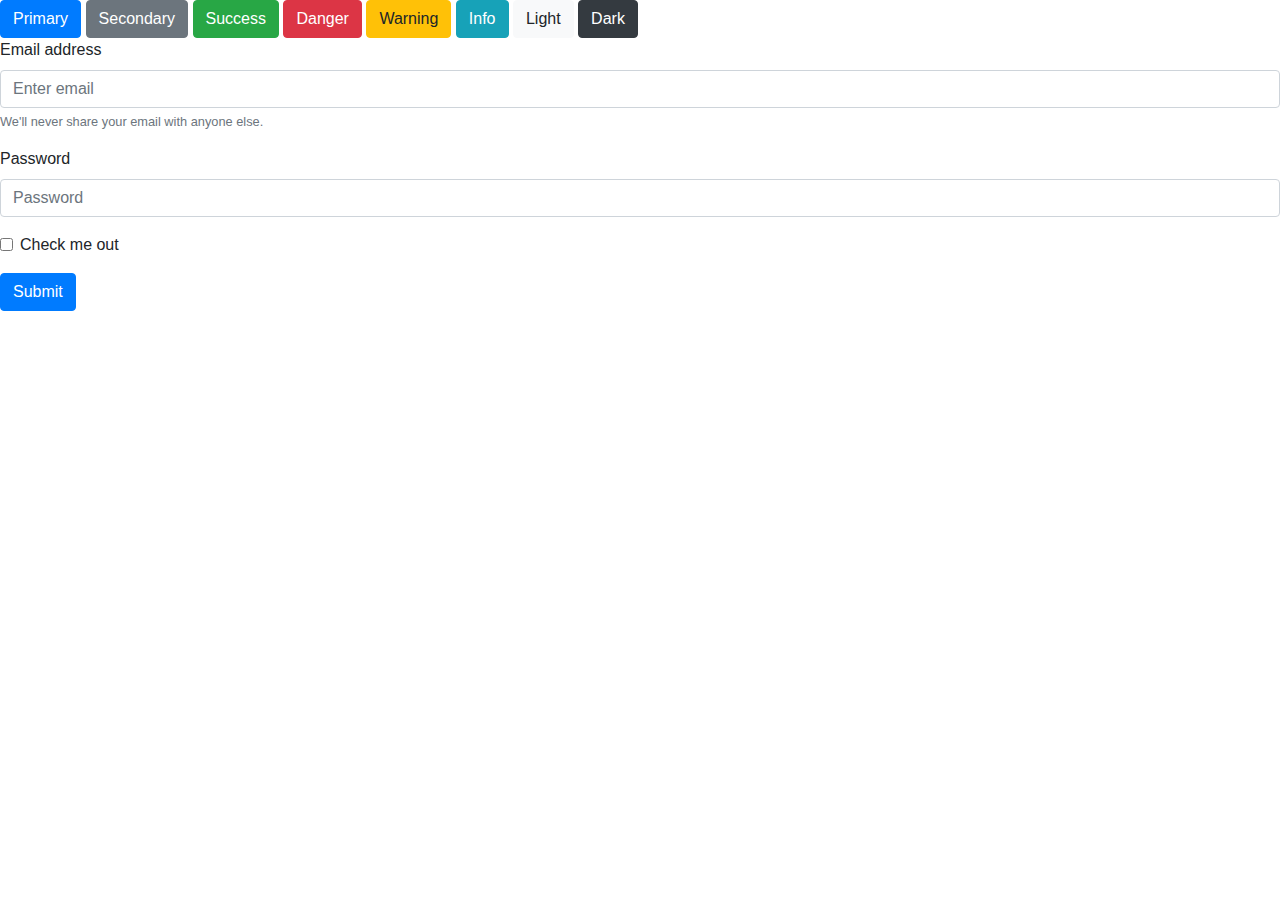
==== bootstrap/index.html @ 4b37127e "Tong ket" ====
<!DOCTYPE html>
<html lang="en">
<head>
    <meta charset="UTF-8">
    <title>Title</title>
    <link rel="stylesheet" href="https://stackpath.bootstrapcdn.com/bootstrap/4.3.1/css/bootstrap.min.css" integrity="sha384-ggOyR0iXCbMQv3Xipma34MD+dH/1fQ784/j6cY/iJTQUOhcWr7x9JvoRxT2MZw1T" crossorigin="anonymous">

    <script src="https://code.jquery.com/jquery-3.3.1.slim.min.js" integrity="sha384-q8i/X+965DzO0rT7abK41JStQIAqVgRVzpbzo5smXKp4YfRvH+8abtTE1Pi6jizo" crossorigin="anonymous"></script>
    <script src="https://cdnjs.cloudflare.com/ajax/libs/popper.js/1.14.7/umd/popper.min.js" integrity="sha384-UO2eT0CpHqdSJQ6hJty5KVphtPhzWj9WO1clHTMGa3JDZwrnQq4sF86dIHNDz0W1" crossorigin="anonymous"></script>
    <script src="https://stackpath.bootstrapcdn.com/bootstrap/4.3.1/js/bootstrap.min.js" integrity="sha384-JjSmVgyd0p3pXB1rRibZUAYoIIy6OrQ6VrjIEaFf/nJGzIxFDsf4x0xIM+B07jRM" crossorigin="anonymous"></script
</head>
<body>

<button type="button" class="btn btn-primary">Primary</button>
<button type="button" class="btn btn-secondary">Secondary</button>
<button type="button" class="btn btn-success">Success</button>
<button type="button" class="btn btn-danger">Danger</button>
<button type="button" class="btn btn-warning">Warning</button>
<button type="button" class="btn btn-info">Info</button>
<button type="button" class="btn btn-light">Light</button>
<button type="button" class="btn btn-dark">Dark</button>
<form>
    <div class="form-group">
        <label for="exampleInputEmail1">Email address</label>
        <input type="email" class="form-control" id="exampleInputEmail1" aria-describedby="emailHelp" placeholder="Enter email">
        <small id="emailHelp" class="form-text text-muted">We'll never share your email with anyone else.</small>
    </div>
    <div class="form-group">
        <label for="exampleInputPassword1">Password</label>
        <input type="password" class="form-control" id="exampleInputPassword1" placeholder="Password">
    </div>
    <div class="form-group form-check">
        <input type="checkbox" class="form-check-input" id="exampleCheck1">
        <label class="form-check-label" for="exampleCheck1">Check me out</label>
    </div>
    <button type="submit" class="btn btn-primary">Submit</button>
</form>
<div class="modal" tabindex="-1" role="dialog">
    <div class="modal-dialog" role="document">
        <div class="modal-content">
            <div class="modal-header">
                <h5 class="modal-title">Modal title</h5>
                <button type="button" class="close" data-dismiss="modal" aria-label="Close">
                    <span aria-hidden="true">&times;</span>
                </button>
            </div>
            <div class="modal-body">
                <p>Modal body text goes here.</p>
            </div>
            <div class="modal-footer">
                <button type="button" class="btn btn-secondary" data-dismiss="modal">Close</button>
                <button type="button" class="btn btn-primary">Save changes</button>
            </div>
        </div>
    </div>
</div>
</body>
</html>
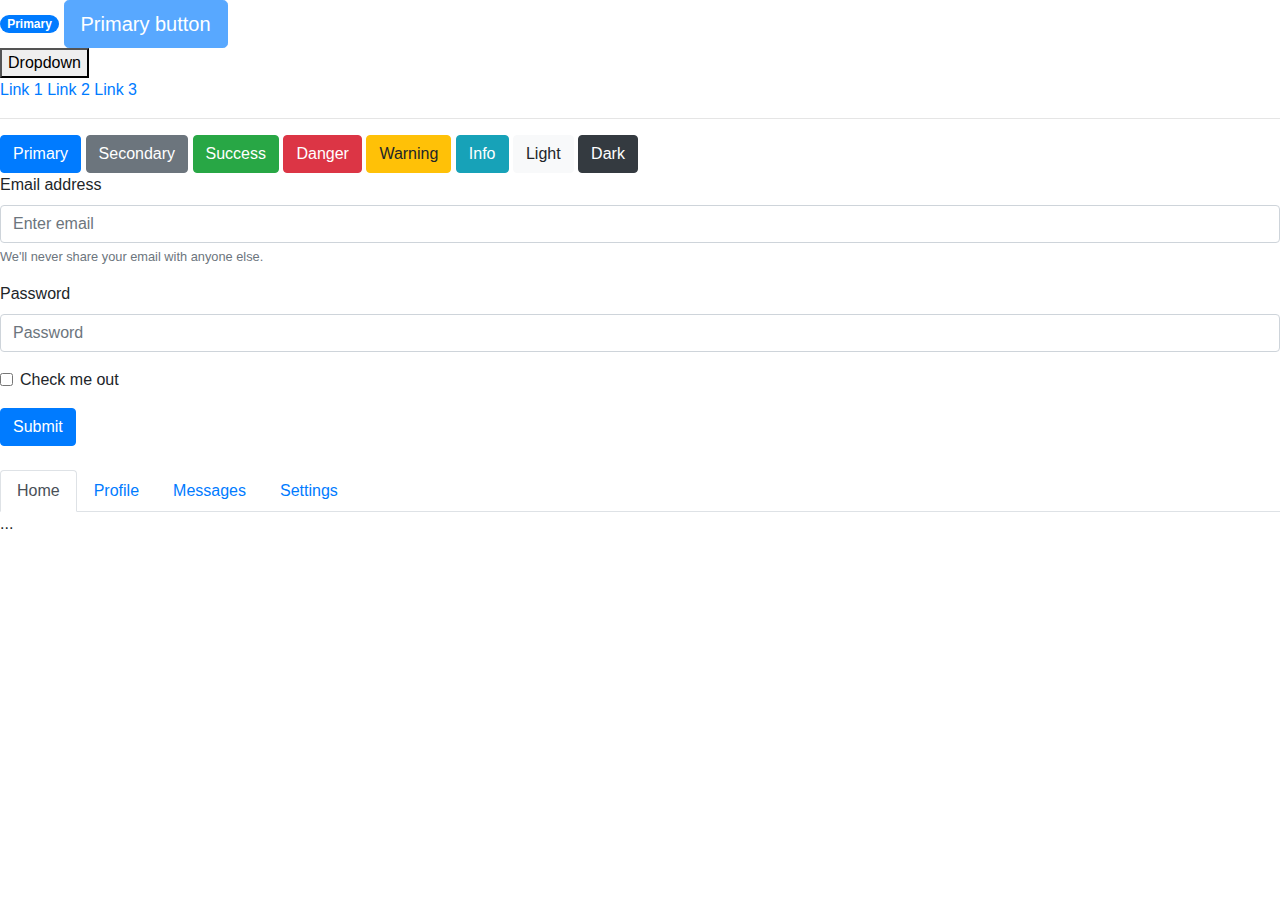
==== commit d1015bbd: "vd bootstrap1" ====
--- a/bootstrap/index.html
+++ b/bootstrap/index.html
@@ -11,6 +11,18 @@
 </head>
 <body>
 
+<span class="badge badge-pill badge-primary">Primary</span>
+<button type="button" class="btn btn-lg btn-primary" disabled>Primary button</button>
+<div class="dropdown">
+    <button class="dropbtn">Dropdown</button>
+    <div class="dropdown-content">
+        <a href="#">Link 1</a>
+        <a href="#">Link 2</a>
+        <a href="#">Link 3</a>
+    </div>
+</div>
+
+<hr>
 <button type="button" class="btn btn-primary">Primary</button>
 <button type="button" class="btn btn-secondary">Secondary</button>
 <button type="button" class="btn btn-success">Success</button>
@@ -54,5 +66,28 @@
         </div>
     </div>
 </div>
+<br>
+<ul class="nav nav-tabs" id="myTab" role="tablist">
+    <li class="nav-item">
+        <a class="nav-link active" id="home-tab" data-toggle="tab" href="#home" role="tab" aria-controls="home" aria-selected="true">Home</a>
+    </li>
+    <li class="nav-item">
+        <a class="nav-link" id="profile-tab" data-toggle="tab" href="#profile" role="tab" aria-controls="profile" aria-selected="false">Profile</a>
+    </li>
+    <li class="nav-item">
+        <a class="nav-link" id="messages-tab" data-toggle="tab" href="#messages" role="tab" aria-controls="messages" aria-selected="false">Messages</a>
+    </li>
+    <li class="nav-item">
+        <a class="nav-link" id="settings-tab" data-toggle="tab" href="#settings" role="tab" aria-controls="settings" aria-selected="false">Settings</a>
+    </li>
+</ul>
+
+<div class="tab-content">
+    <div class="tab-pane active" id="home" role="tabpanel" aria-labelledby="home-tab">...</div>
+    <div class="tab-pane" id="profile" role="tabpanel" aria-labelledby="profile-tab">...</div>
+    <div class="tab-pane" id="messages" role="tabpanel" aria-labelledby="messages-tab">...</div>
+    <div class="tab-pane" id="settings" role="tabpanel" aria-labelledby="settings-tab">...</div>
+</div>
+
 </body>
 </html>